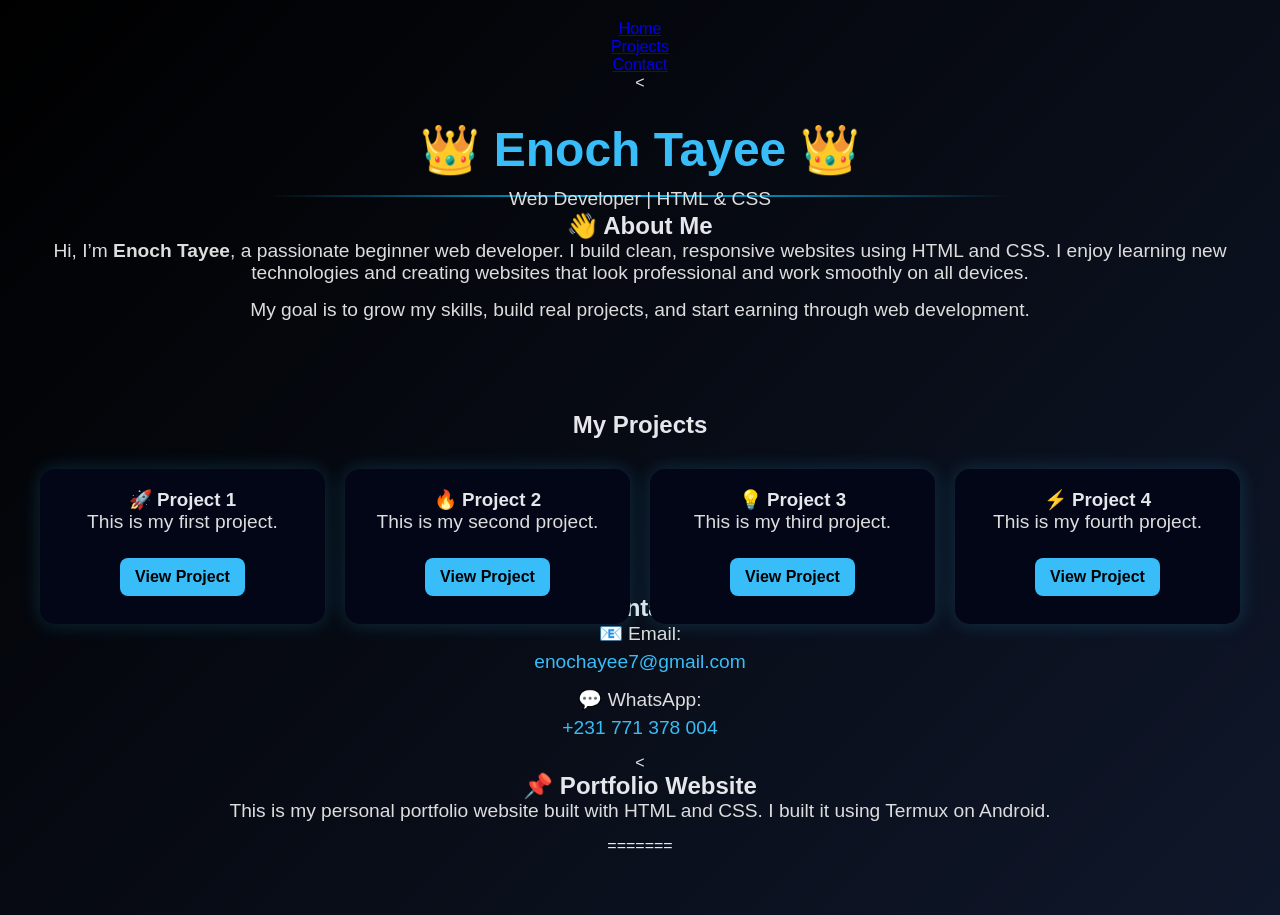
==== index.html @ 7d3eeb7c "Fix index.html and resolve merge conflict" ====
<!DOCTYPE html>
<html>
<head>
<title>Enoch Tayee | Web Developer</title>
  <meta charset="UTF-8">
<meta name="viewport" content="width=device-width, initial-scale=1.0">
  <link rel="stylesheet" href="style.css">
</head>
	<body>
<nav class="navbar">
  <ul>
    <li><a href="#home">Home</a></li>
    <li><a href="#projects">Projects</a></li>
    <li><a href="#contact">Contact</a></li>
  </ul>
</nav>
<
<h1 id="home" class="fade-in">👑 Enoch Tayee 👑</h1>
<p class="fade-in">Web Developer | HTML & CSS</p>
<hr>
<section class="about">
  <h2>👋 About Me</h2>

  <p>
    Hi, I’m <strong>Enoch Tayee</strong>, a passionate beginner web developer.
    I build clean, responsive websites using HTML and CSS.
    I enjoy learning new technologies and creating websites that look professional
    and work smoothly on all devices.
  </p>

  <p>
    My goal is to grow my skills, build real projects, and start earning through web development.
  <!-- Projects Section -->
<section id="projects" class="projects">
  <h2>My Projects</h2>

  <div class="project-grid">

    <div class="project-card fade-in">
      <h3>🚀 Project 1</h3>
      <p>This is my first project.</p>
      <a href="project1.html" class="project-btn">View Project</a>
    </div>

    <div class="project-card fade-in">
      <h3>🔥 Project 2</h3>
      <p>This is my second project.</p>
      <a href="project2.html" class="project-btn">View Project</a>
    </div>

    <div class="project-card fade-in">
      <h3>💡 Project 3</h3>
      <p>This is my third project.</p>
      <a href="project3.html" class="project-btn">View Project</a>
    </div>

    <div class="project-card fade-in">
      <h3>⚡ Project 4</h3>
      <p>This is my fourth project.</p>
      <a href="project4.html" class="project-btn">View Project</a>
    </div>

  </div>

<section id="contact" class="contact">
  <h2>📞 Contact Me</h2>

  <p>
    📧 Email:
  <a href="mailto:enochayee7@gmail.com">enochayee7@gmail.com</a>
</p>
  <p>
    💬 WhatsApp:
    <a href="https://wa.me/231771378004" target="_blank">
      +231 771 378 004
    </a>
  </p>
</section>
<<section id="portfolio-details">
  <h2>📌 Portfolio Website</h2>
  <p>
    This is my personal portfolio website built with HTML and CSS.
    I built it using Termux on Android.
<script src="script.js"></script>

</section>

</body>
</html>
=======
---- style.css ----
/* PROJECT SECTION */
.projects {
  padding: 40px 20px;
  text-align: center;
}

.project-grid {
  display: grid;
  grid-template-columns: repeat(auto-fit, minmax(250px, 1fr));
  gap: 20px;
}

.project-card {
  background: #0f172a;
  padding: 25px;
  border-radius: 15px;
  box-shadow: 0 10px 25px rgba(0,0,0,0.4);
  transition: transform 0.3s ease, box-shadow 0.3s ease;
}

.project-card:hover {
  transform: translateY(-8px);
  box-shadow: 0 20px 40px rgba(0,0,0,0.6);
}

/* BUTTONS */
.project-btn {
  display: inline-block;
  margin: 8px;
  padding: 12px 18px;
  background: #38bdf8;
  color: #020617;
  text-decoration: none;
  border-radius: 10px;
  font-weight: bold;
  transition: background 0.3s ease, transform 0.2s ease;
}

.project-btn:hover {
  background: #0ea5e9;
  transform: scale(1.05);
}/* Reset */
* {
  margin: 0;
  padding: 0;
  box-sizing: border-box;
}

/* Page Style */
body {
  background: linear-gradient(135deg, #000000, #0f172a);
  color: #e5e7eb;
  font-family: Arial, sans-serif;
  text-align: center;
  padding: 20px;
}

h1 {
  font-size: 3em;
  margin-bottom: 10px;
  color: #38bdf8;
}

p {
  font-size: 1.2em;
  color: #ddd;
  margin-bottom: 15px;
}

/* Contact Section */
.contact a {
  display: block;
  color: #38bdf8;
  text-decoration: none;
  margin: 6px 0;
}

.contact a:hover {
  text-decoration: underline;
}

/* Projects */
.projects {
  margin-top: 50px;
}

.project-grid {
  display: grid;
  grid-template-columns: repeat(auto-fit, minmax(250px, 1fr));
  gap: 20px;
}

.project-card {
  background: #020617;
  padding: 20px;
  border-radius: 15px;
  box-shadow: 0 0 20px rgba(56,189,248,0.2);
  transition: 0.4s;
}

.project-card:hover {
  transform: translateY(-10px) scale(1.03);
  box-shadow: 0 0 35px rgba(56,189,248,0.6);
}

.project-btn {
  display: inline-block;
  margin-top: 10px;
  padding: 10px 15px;
  background: #38bdf8;
 color: #000;
  border-radius: 8px;
  text-decoration: none;
}

.project-btn:hover {
  background: #0ea5e9;
}
/* Responsive Design */
@media (max-width: 768px) {
  body {
    padding: 15px;
  }

.project-grid {
  grid-template-columns: 1fr;
}
.project-card {
  width: 100%;
  }

  h1 {
    font-size: 24px;
  }
}
.light-mode {
  background: linear-gradient(135deg, #f5f7fa, #e4ecf5);
  color: #111;
}

.light-mode .project-card {
  background: #ffffff;
  color: #111;
  box-shadow: 0 10px 25px rgba(0,0,0,0.1);
}

.light-mode .project-btn {
  background: #2563eb;
  color: #fff;
}
/* Scroll Animation */
.fade-in {
  opacity: 0;
  transform: translateY(30px);
  transition: all 0.8s ease;
  will-change: opacity, transform;
}

.fade-in.show {
  opacity: 1;

}}
@keyframes fadeIn {
  from {
    opacity: 0;
    transform: translateY(20px);
  }
  to {
    opacity: 1;
    transform: translateY(0);
  }
}

.fade-in {
  animation: fadeIn 1s ease forwards;
}

hr {
  border: none;
  height: 2px;
  width: 60%;
  background: linear-gradient(to right, transparent, #00c6ff, transparent);
  margin: 15px auto;
}

h1 {
  margin-bottom: 10px;
}

p {
  margin-top: 0;
}
.navbar ul {
  list-style: none;
  margin: 0;
  padding: 0;
}
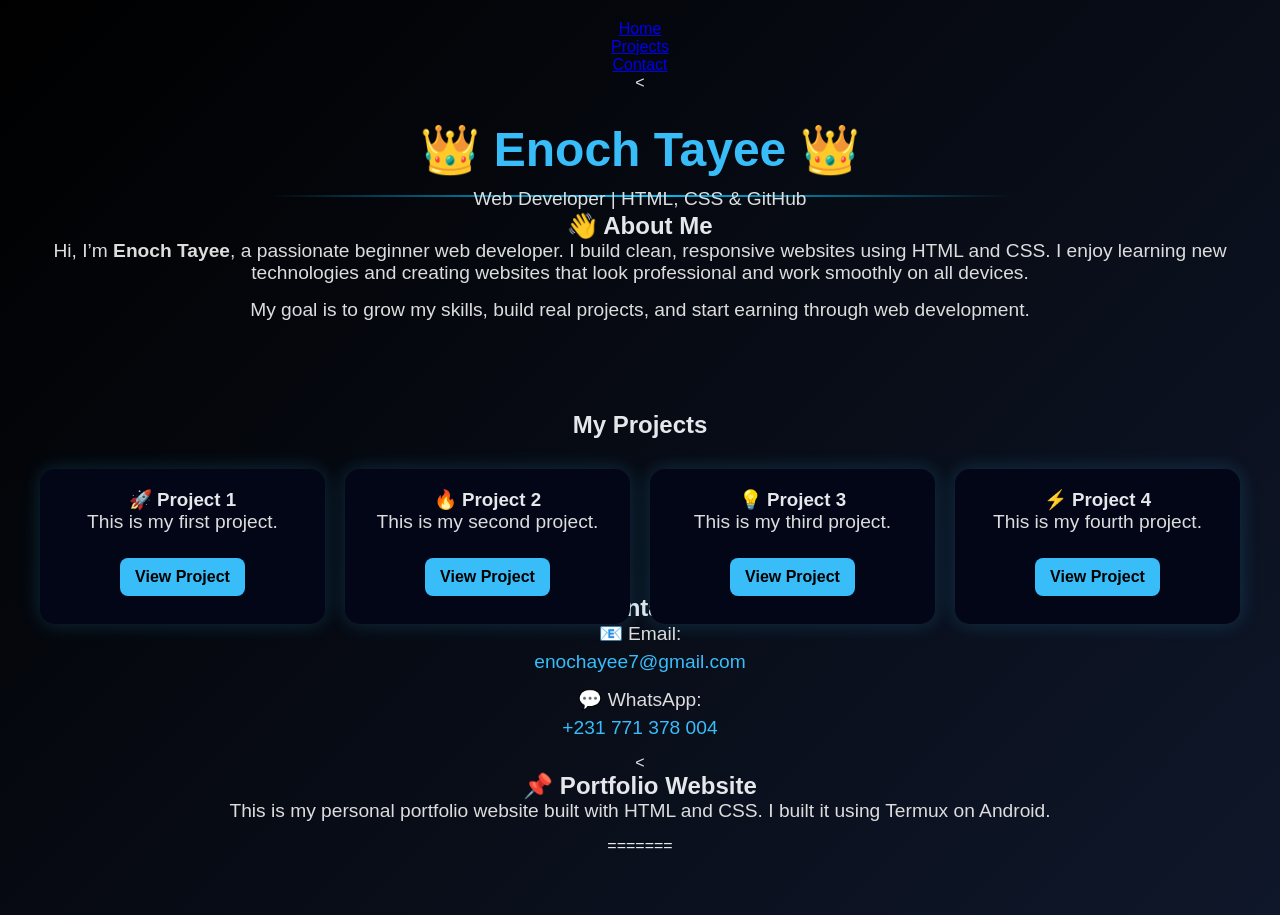
==== commit 8b3cf5d4: "Update homepage content" ====
--- a/index.html
+++ b/index.html
@@ -16,7 +16,7 @@
 </nav>
 <
 <h1 id="home" class="fade-in">👑 Enoch Tayee 👑</h1>
-<p class="fade-in">Web Developer | HTML & CSS</p>
+<p class="fade-in">Web Developer | HTML, CSS & GitHub</p>
 <hr>
 <section class="about">
   <h2>👋 About Me</h2>
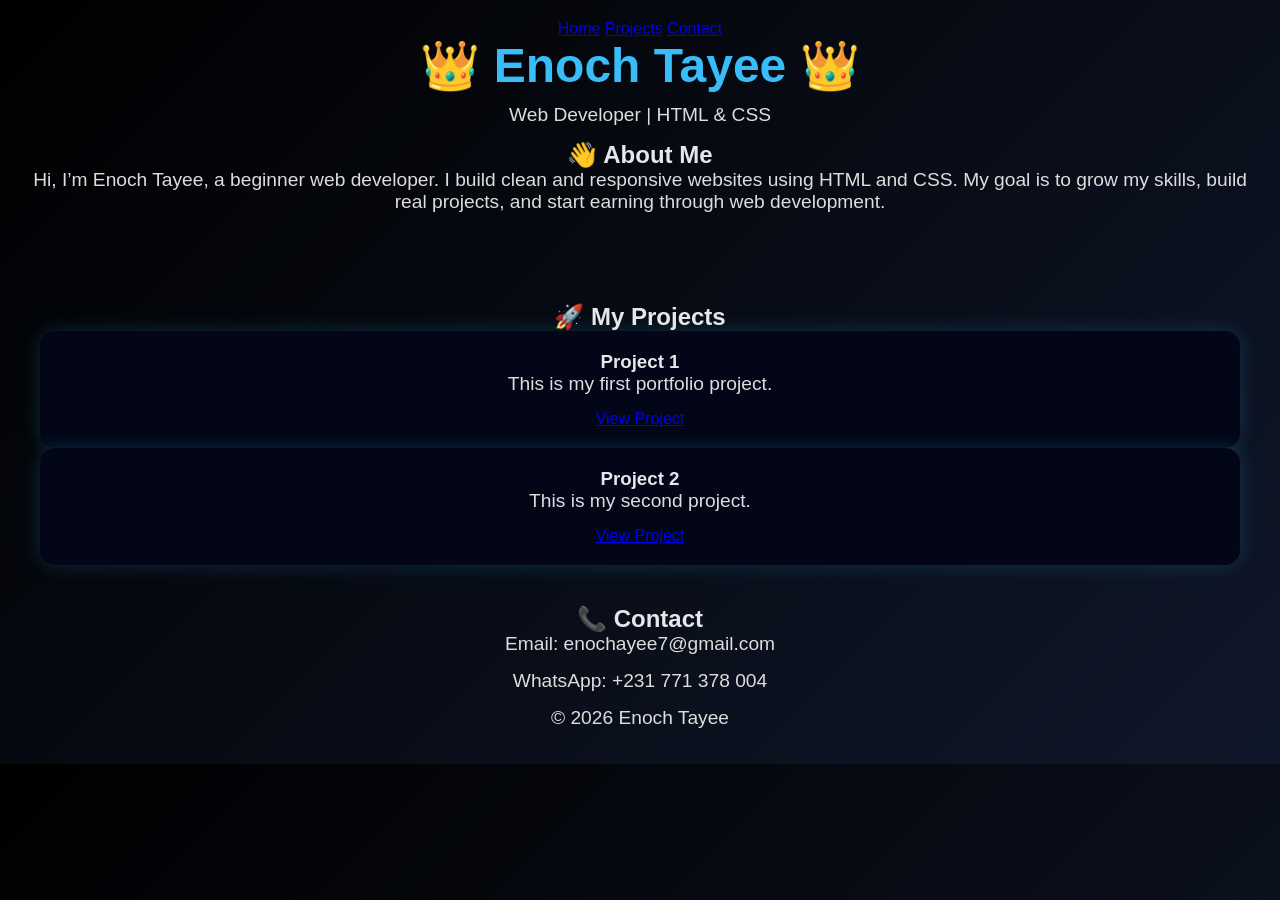
==== commit e6506cb9: "Update homepage content" ====
--- a/index.html
+++ b/index.html
@@ -1,90 +1,59 @@
 <!DOCTYPE html>
-<html>
+<html lang="en">
 <head>
-<title>Enoch Tayee | Web Developer</title>
   <meta charset="UTF-8">
-<meta name="viewport" content="width=device-width, initial-scale=1.0">
+  <meta name="viewport" content="width=device-width, initial-scale=1.0">
+  <title>Enoch Tayee | Web Developer</title>
   <link rel="stylesheet" href="style.css">
 </head>
-	<body>
-<nav class="navbar">
-  <ul>
-    <li><a href="#home">Home</a></li>
-    <li><a href="#projects">Projects</a></li>
-    <li><a href="#contact">Contact</a></li>
-  </ul>
-</nav>
-<
-<h1 id="home" class="fade-in">👑 Enoch Tayee 👑</h1>
-<p class="fade-in">Web Developer | HTML, CSS & GitHub</p>
-<hr>
-<section class="about">
-  <h2>👋 About Me</h2>
+<body>
 
-  <p>
-    Hi, I’m <strong>Enoch Tayee</strong>, a passionate beginner web developer.
-    I build clean, responsive websites using HTML and CSS.
-    I enjoy learning new technologies and creating websites that look professional
-    and work smoothly on all devices.
-  </p>
+  <nav class="navbar">
+    <a href="#home">Home</a>
+    <a href="#projects">Projects</a>
+    <a href="#contact">Contact</a>
+  </nav>
 
-  <p>
-    My goal is to grow my skills, build real projects, and start earning through web development.
-  <!-- Projects Section -->
-<section id="projects" class="projects">
-  <h2>My Projects</h2>
+  <section id="home" class="hero">
+    <h1>👑 Enoch Tayee 👑</h1>
+    <p>Web Developer | HTML & CSS</p>
+  </section>
 
-  <div class="project-grid">
+  <section class="about">
+    <h2>👋 About Me</h2>
+    <p>
+      Hi, I’m Enoch Tayee, a beginner web developer.  
+      I build clean and responsive websites using HTML and CSS.  
+      My goal is to grow my skills, build real projects, and start earning through web development.
+    </p>
+  </section>
 
-    <div class="project-card fade-in">
-      <h3>🚀 Project 1</h3>
-      <p>This is my first project.</p>
-      <a href="project1.html" class="project-btn">View Project</a>
+  <section id="projects" class="projects">
+    <h2>🚀 My Projects</h2>
+
+    <div class="project-card">
+      <h3>Project 1</h3>
+      <p>This is my first portfolio project.</p>
+      <a href="project1.html">View Project</a>
     </div>
 
-    <div class="project-card fade-in">
-      <h3>🔥 Project 2</h3>
+    <div class="project-card">
+      <h3>Project 2</h3>
       <p>This is my second project.</p>
-      <a href="project2.html" class="project-btn">View Project</a>
+      <a href="project2.html">View Project</a>
     </div>
 
-    <div class="project-card fade-in">
-      <h3>💡 Project 3</h3>
-      <p>This is my third project.</p>
-      <a href="project3.html" class="project-btn">View Project</a>
-    </div>
+  </section>
 
-    <div class="project-card fade-in">
-      <h3>⚡ Project 4</h3>
-      <p>This is my fourth project.</p>
-      <a href="project4.html" class="project-btn">View Project</a>
-    </div>
+  <section id="contact" class="contact">
+    <h2>📞 Contact</h2>
+    <p>Email: enochayee7@gmail.com</p>
+    <p>WhatsApp: +231 771 378 004</p>
+  </section>
 
-  </div>
-
-<section id="contact" class="contact">
-  <h2>📞 Contact Me</h2>
-
-  <p>
-    📧 Email:
-  <a href="mailto:enochayee7@gmail.com">enochayee7@gmail.com</a>
-</p>
-  <p>
-    💬 WhatsApp:
-    <a href="https://wa.me/231771378004" target="_blank">
-      +231 771 378 004
-    </a>
-  </p>
-</section>
-<<section id="portfolio-details">
-  <h2>📌 Portfolio Website</h2>
-  <p>
-    This is my personal portfolio website built with HTML and CSS.
-    I built it using Termux on Android.
-<script src="script.js"></script>
-
-</section>
+  <footer>
+    <p>© 2026 Enoch Tayee</p>
+  </footer>
 
 </body>
 </html>
-=======
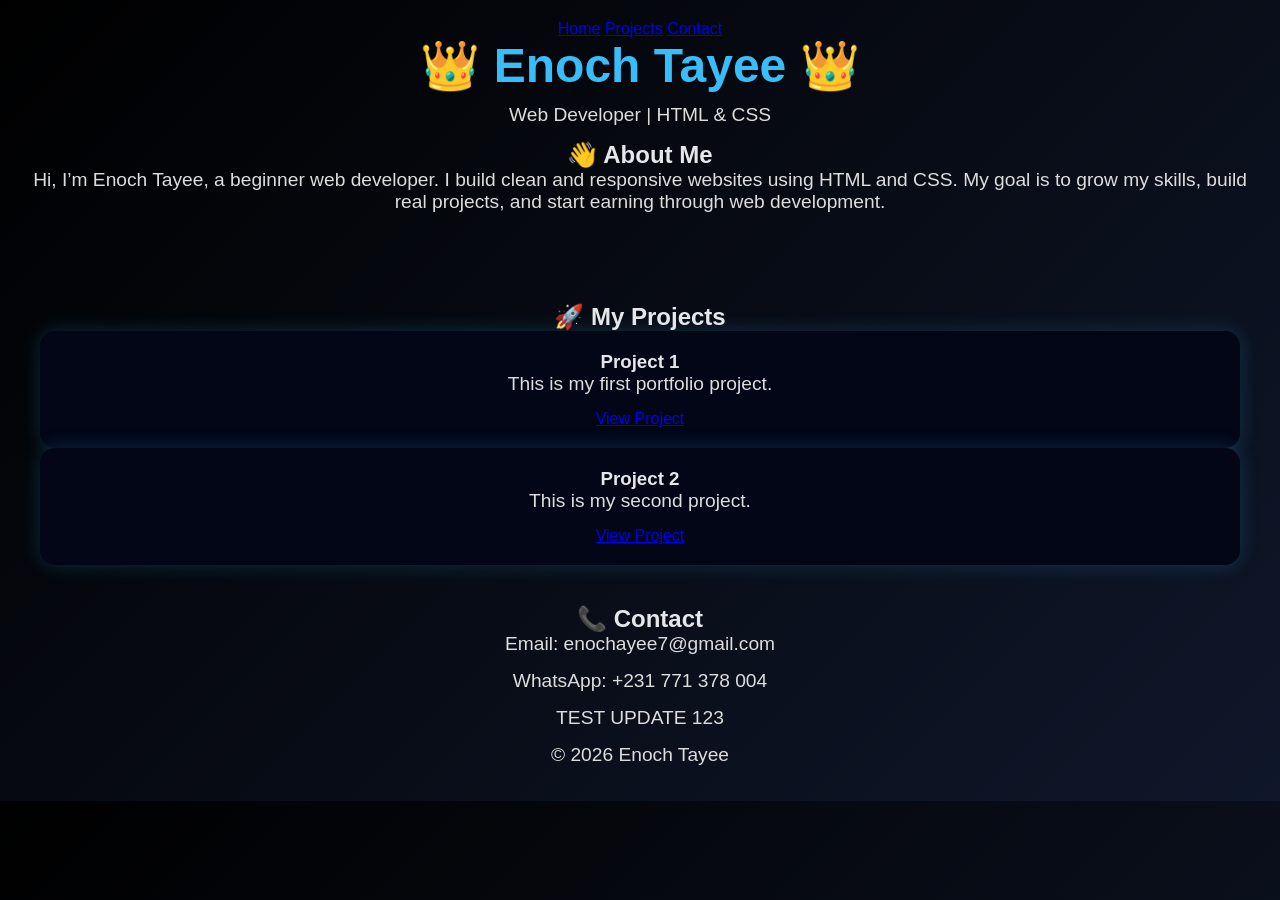
==== commit e773a0c9: "Update website content" ====
--- a/index.html
+++ b/index.html
@@ -49,6 +49,7 @@
     <h2>📞 Contact</h2>
     <p>Email: enochayee7@gmail.com</p>
     <p>WhatsApp: +231 771 378 004</p>
+<p>TEST UPDATE 123</p>
   </section>
 
   <footer>
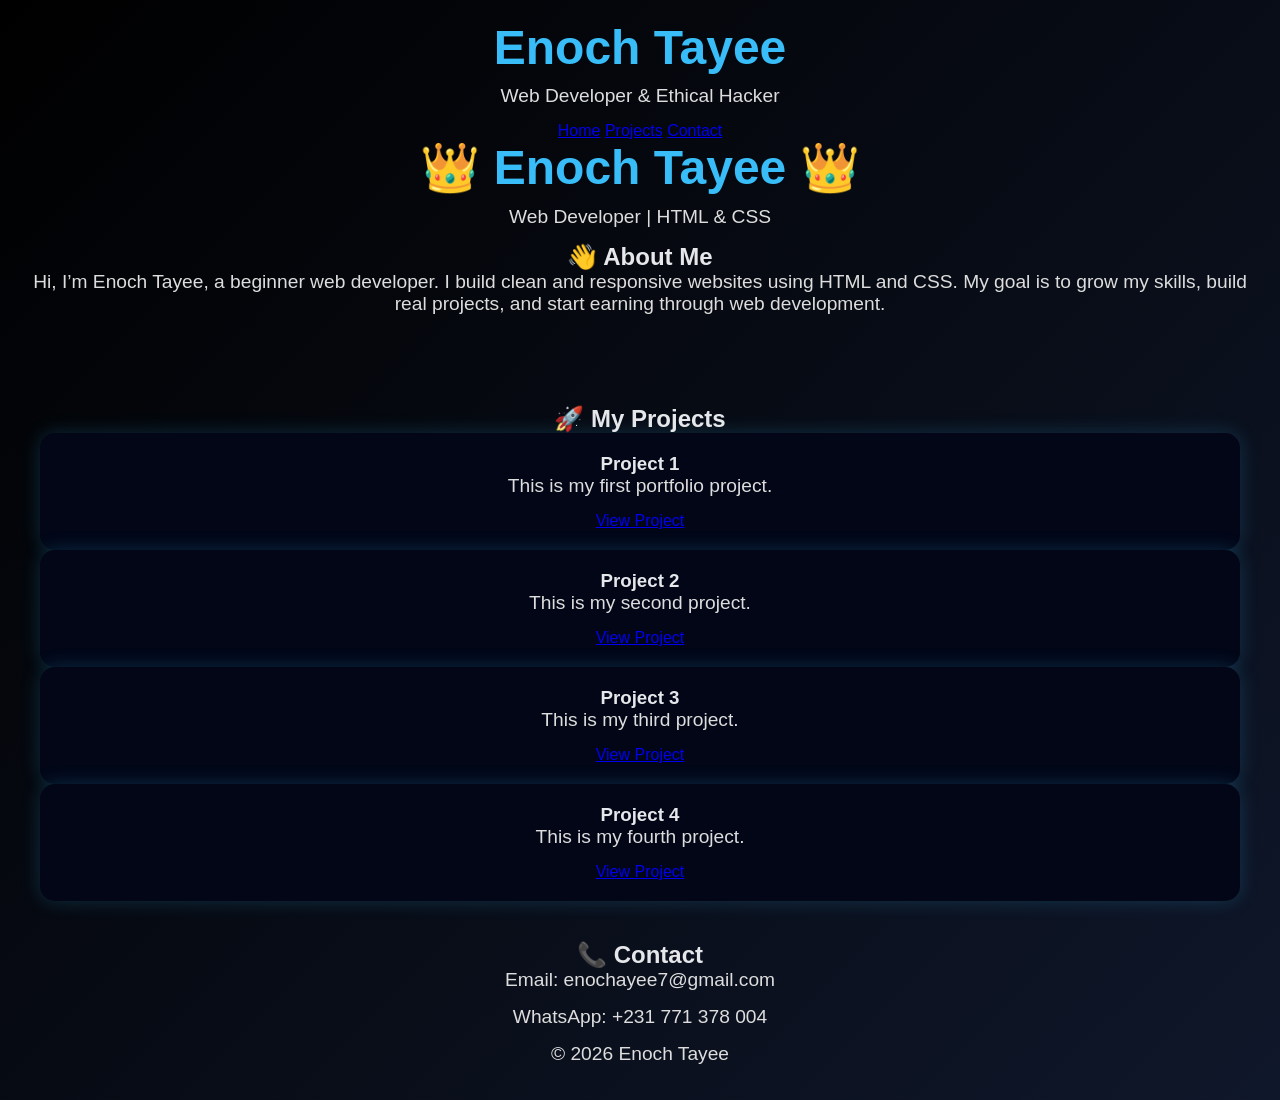
==== commit b40a98cf: "Clean contact section and update projects" ====
--- a/index.html
+++ b/index.html
@@ -3,7 +3,10 @@
 <head>
   <meta charset="UTF-8">
   <meta name="viewport" content="width=device-width, initial-scale=1.0">
-  <title>Enoch Tayee | Web Developer</title>
+<title>Enoch Tayee | Portfolio</title>
+
+<h1>Enoch Tayee</h1>
+<p>Web Developer & Ethical Hacker</p>
   <link rel="stylesheet" href="style.css">
 </head>
 <body>
@@ -42,14 +45,23 @@
       <p>This is my second project.</p>
       <a href="project2.html">View Project</a>
     </div>
+<div class="project-card">
+  <h3>Project 3</h3>
+  <p>This is my third project.</p>
+  <a href="project3.html">View Project</a>
+</div>
 
+<div class="project-card">
+  <h3>Project 4</h3>
+  <p>This is my fourth project.</p>
+  <a href="project4.html">View Project</a>
+</div>
   </section>
 
   <section id="contact" class="contact">
     <h2>📞 Contact</h2>
     <p>Email: enochayee7@gmail.com</p>
     <p>WhatsApp: +231 771 378 004</p>
-<p>TEST UPDATE 123</p>
   </section>
 
   <footer>
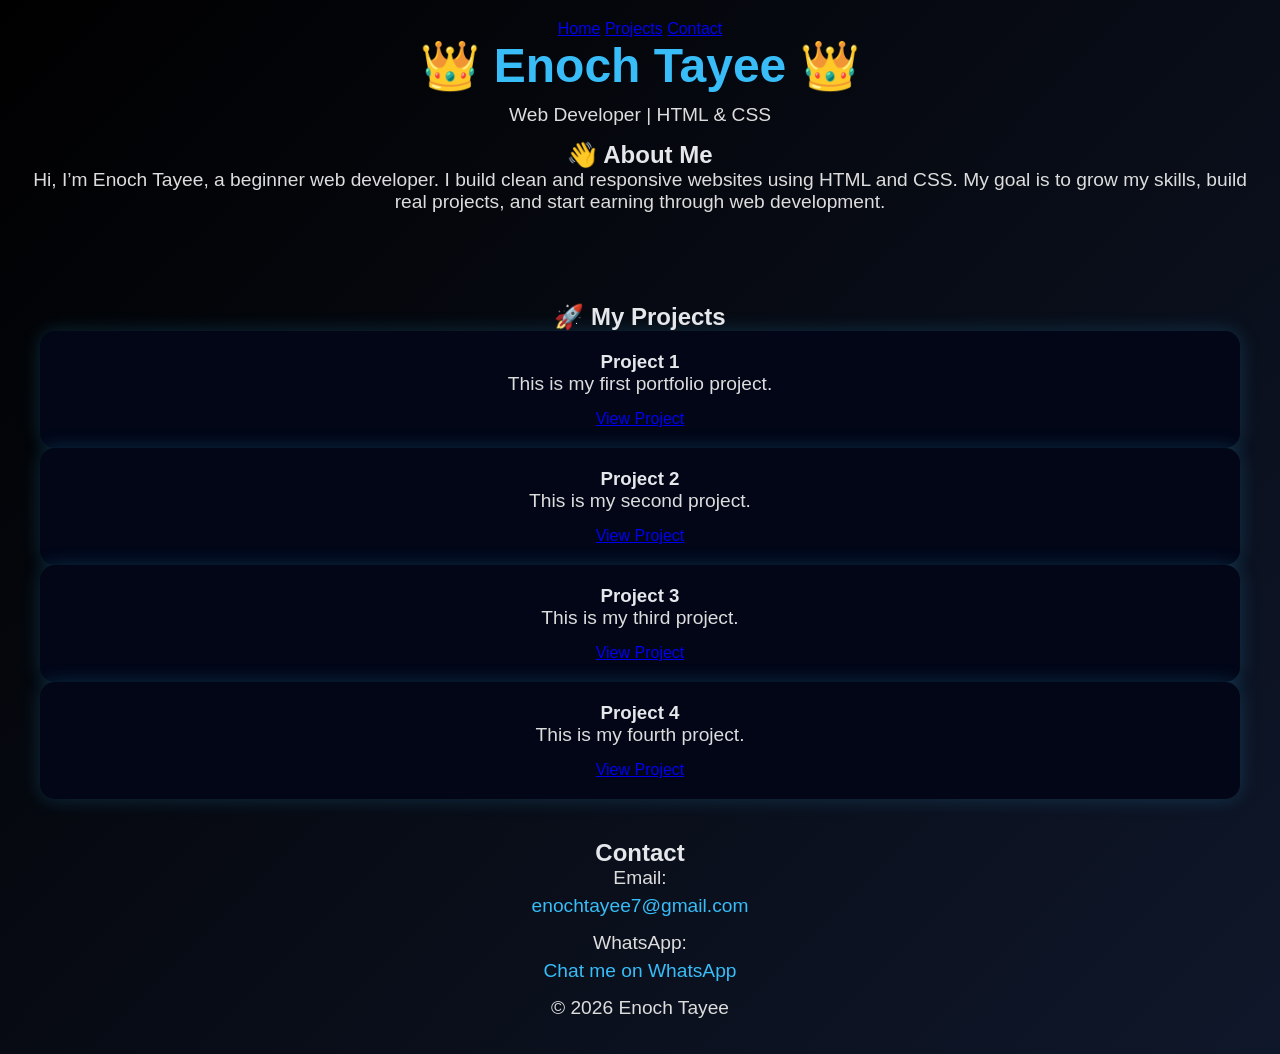
==== commit 6f851c00: "Fixed HTML structure and cleaned sections" ====
--- a/index.html
+++ b/index.html
@@ -3,10 +3,7 @@
 <head>
   <meta charset="UTF-8">
   <meta name="viewport" content="width=device-width, initial-scale=1.0">
-<title>Enoch Tayee | Portfolio</title>
-
-<h1>Enoch Tayee</h1>
-<p>Web Developer & Ethical Hacker</p>
+  <title>Enoch Tayee | Portfolio</title>
   <link rel="stylesheet" href="style.css">
 </head>
 <body>
@@ -58,12 +55,11 @@
 </div>
   </section>
 
-  <section id="contact" class="contact">
-    <h2>📞 Contact</h2>
-    <p>Email: enochayee7@gmail.com</p>
-    <p>WhatsApp: +231 771 378 004</p>
-  </section>
-
+<section id="contact" class="contact">
+  <h2>Contact</h2>
+  <p>Email: <a href="mailto:enochtayee7@gmail.com">enochtayee7@gmail.com</a></p>
+  <p>WhatsApp: <a href="https://wa.me/231771378004">Chat me on WhatsApp</a></p>
+</section>
   <footer>
     <p>© 2026 Enoch Tayee</p>
   </footer>
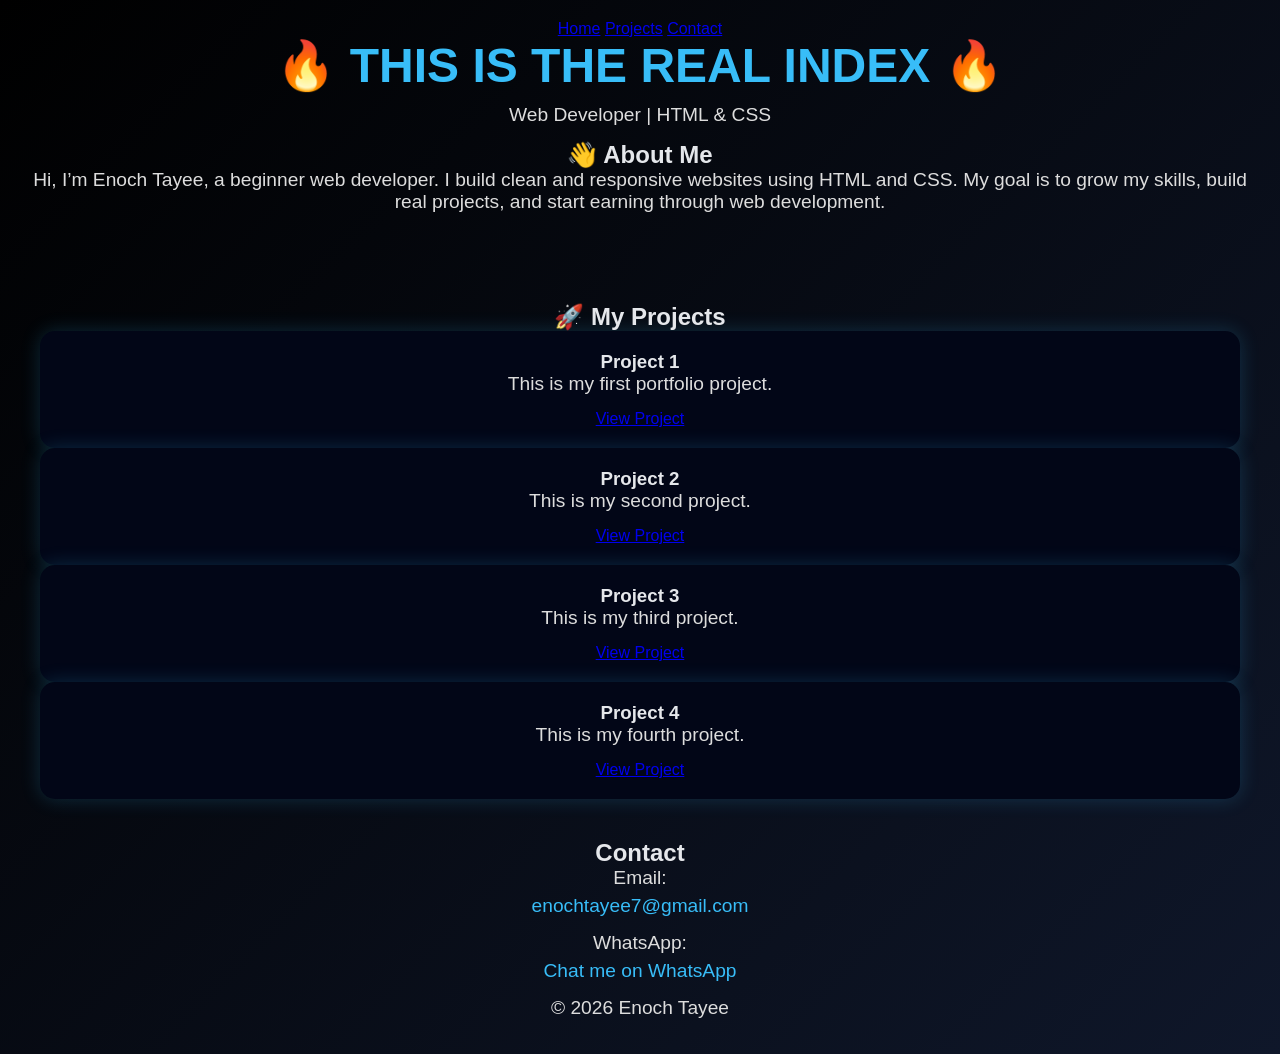
==== commit 5c98c1e2: "Test change to real index.html" ====
--- a/index.html
+++ b/index.html
@@ -15,7 +15,7 @@
   </nav>
 
   <section id="home" class="hero">
-    <h1>👑 Enoch Tayee 👑</h1>
+<h1>🔥 THIS IS THE REAL INDEX 🔥</h1>
     <p>Web Developer | HTML & CSS</p>
   </section>
 
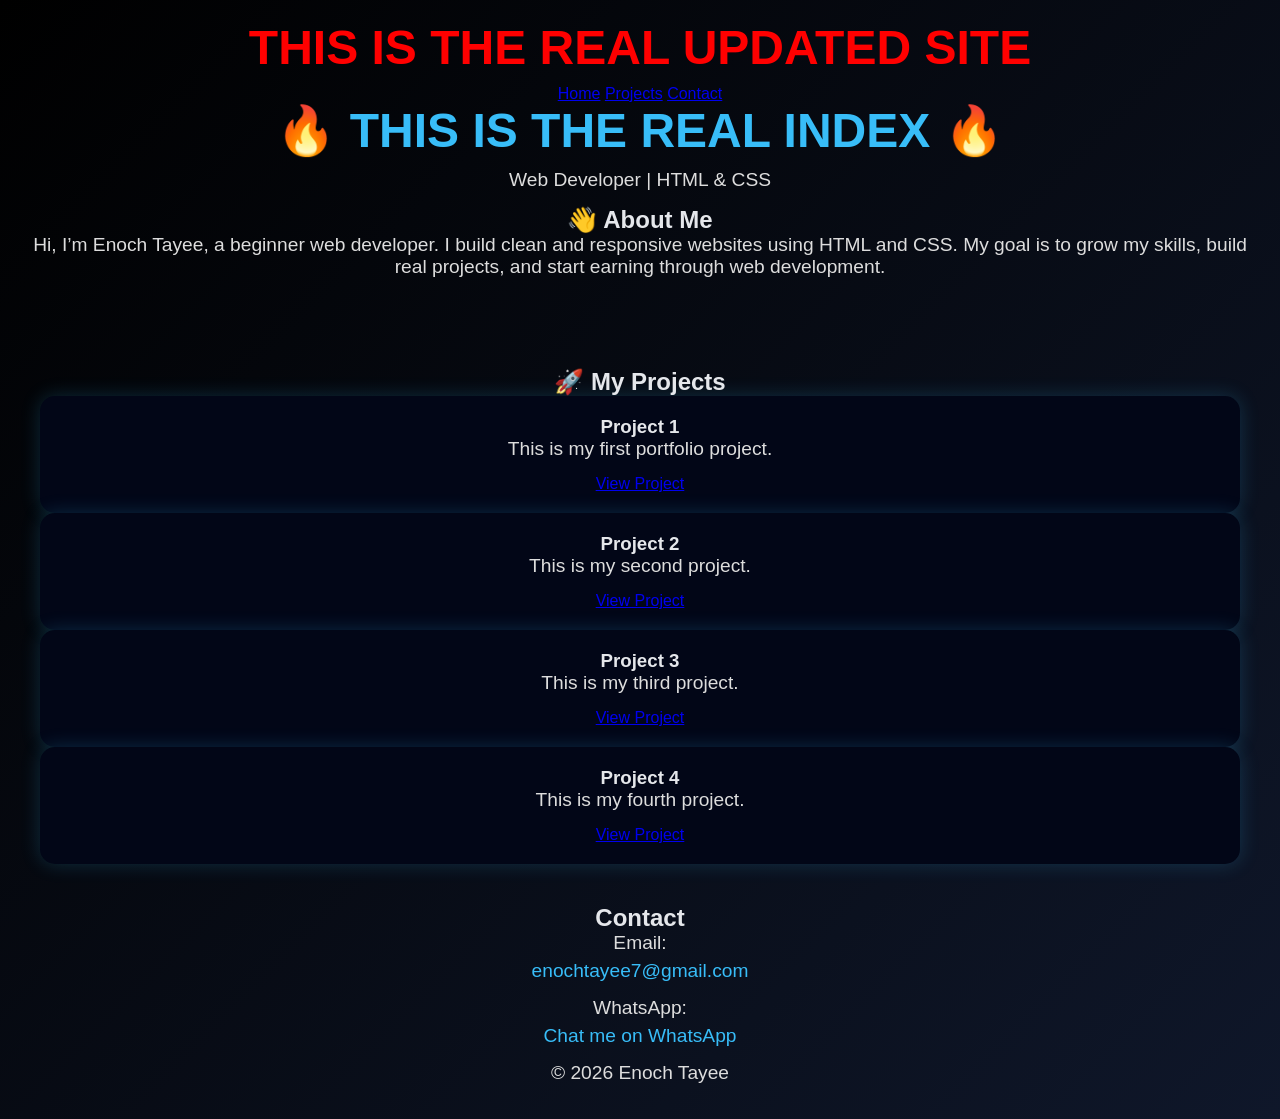
==== commit 07579060: "Force update main index with visible red heading" ====
--- a/index.html
+++ b/index.html
@@ -7,6 +7,7 @@
   <link rel="stylesheet" href="style.css">
 </head>
 <body>
+<h1 style="color:red;">THIS IS THE REAL UPDATED SITE</h1>
 
   <nav class="navbar">
     <a href="#home">Home</a>
